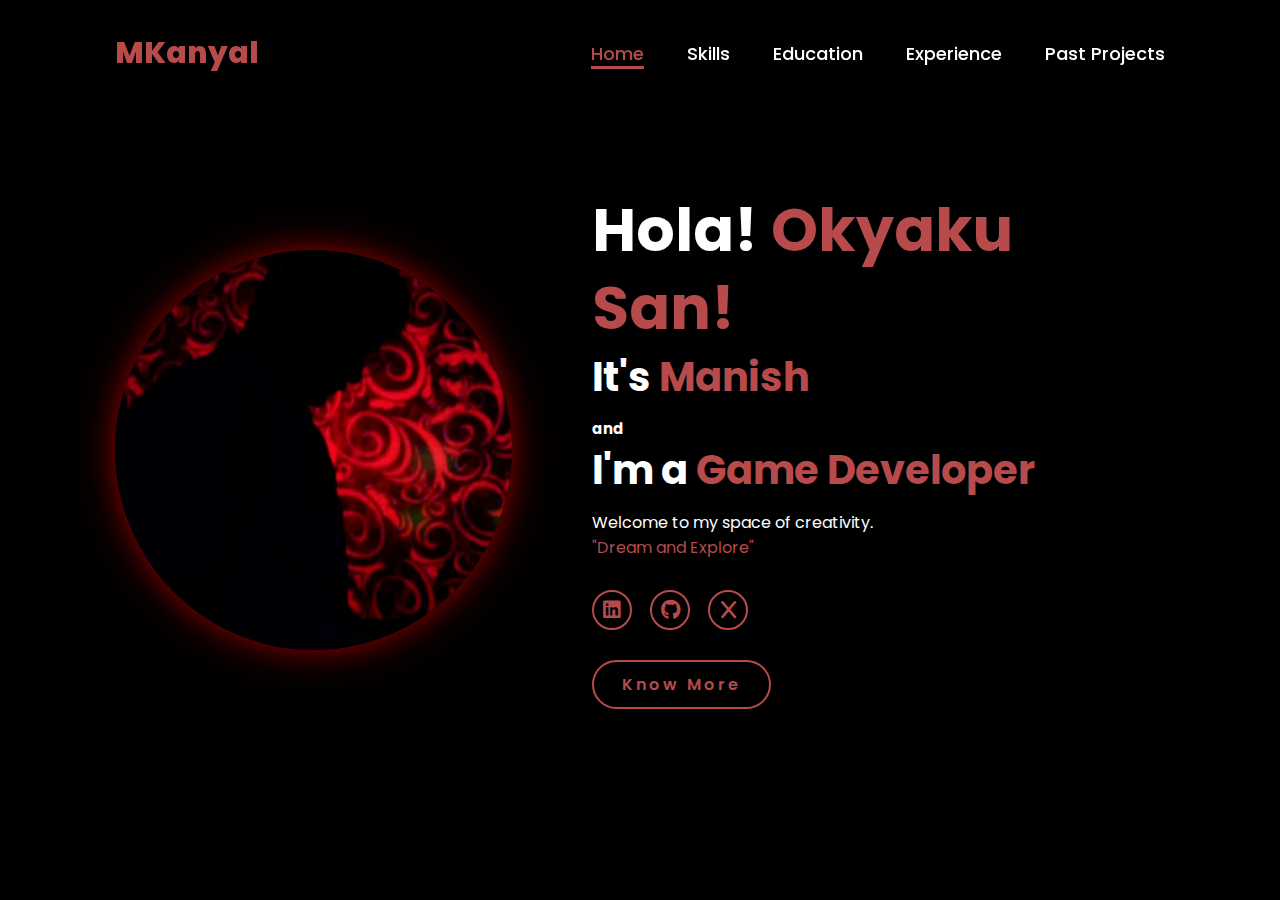
==== index.html @ 4bd6ef36 "Initial commit" ====
<!DOCTYPE html>
<html lang="en">
<head>
    <meta charset="UTF-8">
    <meta name="viewport" content="width=device-width, initial-scale=1.0">
    <link rel="stylesheet" href="https://cdnjs.cloudflare.com/ajax/libs/font-awesome/6.5.2/css/all.min.css">
    <link rel="stylesheet" href="style.css">
    <title>MKanyal</title>
    <style>
        /* Add any additional styles here */
    </style>
</head>
<body>
    <header>
        <a href="#home" class="logo">MKanyal</a> <!-- Updated href for Home -->
        <nav id="navbar">
            <a href="#home" class="active">Home</a> <!-- Updated href for Home -->
            <a href="skill.html">Skills</a>
            <a href="edu.html">Education</a>
            <a href="exp.html">Experience</a>
            <a href="projects.html">Past Projects</a>
        </nav>
        <div class="menu-icon" id="menu-icon" onclick="toggleMenu()">
            <i class="fa fa-bars"></i>
        </div>
    </header>

    <section class="home" id="home">
        <div class="home-img">
            <img src="main.jpg" alt="Profile Image">
        </div>
        <div class="home-content">
            <h1>Hola! <span>Okyaku San!</span></h1>
            <h3>It's <span>Manish</span></h3>
            <h2>and</h2>
            <h3 class="typing-text">I'm a <span></span></h3>
            <p>Welcome to my space of creativity.</p>
            <p><span>"Dream and Explore"</span></p>
            <div class="social-icons">
                <a href="https://www.linkedin.com/in/manish-kanyal-9360512a4" target="_blank"><i class="fa-brands fa-linkedin"></i></a>
                <a href="https://github.com/Drake-MK"><i class="fa-brands fa-github"></i></a>
                <a href="https://x.com/manish_kan13600"><i class="fa-brands fa-x"></i></a>
            </div>
            <a href="#about" class="btn">Know More</a>
        </div>
    </section>

    
    <script>
    function toggleMenu() {
        const navbar = document.getElementById('navbar');
        navbar.classList.toggle('active');
        // Toggle the 'active' class
    }

    // JavaScript for smooth scrolling effect on navbar links
    const navLinks = document.querySelectorAll("nav a");
    navLinks.forEach(link => {
        link.addEventListener("click", function(event) {
            const target = this.getAttribute("href");
            if (target.startsWith("#")) { // Check if the link is for scrolling
                event.preventDefault();
                const targetElement = document.querySelector(target);
                targetElement.scrollIntoView({ behavior: "smooth" });
            }
            // For external links, do nothing (they will navigate normally)
        });
    });
    </script>
</body>
</html>
---- style.css ----
@import url('https://fonts.googleapis.com/css2?family=Poppins:wght@100;200;300;400;500;600&display=swap');

* {
    margin: 0;
    padding: 0;
    box-sizing: border-box;
    text-decoration: none;
    border: none;
    outline: none;
    font-family: 'Poppins', sans-serif;
}

html {
    font-size: 62.5%; /* Base font size for rem units */
}

body {
    width: 100%;
    height: 100vh;
    overflow-x: hidden;
    background-color: black;
    color: white;
}

header {
    margin-top: 20px;
    position: fixed;
    top: 0;
    left: 0;
    width: 100%;
    padding: 1rem 9%;
    background-color: transparent;
    filter: drop-shadow(10px);
    display: flex;
    justify-content: space-between;
    align-items: center;
    z-index: 100;
}

.logo {
    font-size: 3rem;
    color: #b74b4b;
    font-weight: 800;
    cursor: pointer;
    transition: 0.5s ease;
}

.logo:hover {
    transform: scale(1.1);
}

nav a {
    font-size: 1.8rem;
    color: white;
    margin-left: 4rem;
    font-weight: 500;
    transition: 0.3s ease;
    border-bottom: 3px solid transparent;
}

nav a:hover,
nav a.active {
    color: #b74b4b;
    border-bottom: 3px solid #b74b4b;
}

/* Mobile Optimized Navigation */
@media (max-width: 995px) {
    nav {
        position: absolute;
        display: none;
        top: 0;
        right: 0;
        width: 80%; /* EDITABLE: Adjust the width of the mobile menu */
        border-left: 3px solid #b74b4b;
        border-bottom: 3px solid #b74b4b;
        border-bottom-left-radius: 2rem;
        padding: 2rem; /* EDITABLE: Adjust padding for more space */
        background-color: #161616;
    }

    /* Show the navigation when 'active' class is added */
    nav.active {
        display: block;
    }

    nav a {
        display: block;
        font-size: 2.5rem; /* EDITABLE: Increase font size of menu items */
        margin: 4rem 0; /* EDITABLE: Adjust space between menu items */
    }

    nav a:hover,
    nav a.active {
        padding: 1.5rem; /* EDITABLE: Add padding for larger clickable areas */
        border-radius: 0.8rem;
        border-bottom: 0.5rem solid #b74b4b;
    }
}

section {
    min-height: 100vh;
    padding: 5rem 9%;
}

.home {
    display: flex;
    justify-content: center;
    align-items: center;
    gap: 8rem;
    background-color: black;
}

.home .home-content h1 {
    font-size: 6rem;
    font-weight: 700;
    line-height: 1.3;
}

span {
    color: #b74b4b;
}

.home-content h3 {
    font-size: 4rem;
    margin-bottom: 1rem;
    font-weight: 700;
}

.home-content p {
    font-size: 1.6rem;
}

.home-img {
    border-radius: 50%;
}

.home-img img {
    position: relative;
    width: 32vw;
    border-radius: 50%;
    box-shadow: 0 0 25px solid #b74b4b;
    cursor: pointer;
    transition: 0.2s linear;
}

.home-img img:hover {
    font-size: 1.8rem;
    font-weight: 500;
}

/* Social Icons */
.social-icons a {
    display: inline-flex;
    justify-content: center;
    align-items: center;
    width: 4rem;
    height: 4rem;
    background-color: transparent;
    border: 0.2rem solid #b74b4b;
    font-size: 2rem;
    border-radius: 50%;
    margin: 3rem 1.5rem 3rem 0;
    transition: 0.3s ease;
    color: #b74b4b;
}

.social-icons a:hover {
    color: black;
    transform: scale(1.3) translateY(-5px);
    background-color: #b74b4b;
    box-shadow: 0  0 25px #b74b4b;
}


/* Button */
.btn {
    display: inline-block;
    padding: 1rem 2.8rem;
    background-color: black;
    border-radius: 4rem;
    font-size: 4rem;
    color: #b74b4b;
    letter-spacing: 0.3rem;
    font-weight: 600;
    border: 2px solid #b74b4b;
    transition: 0.3s ease;
    cursor: pointer;
}

.btn:hover {
    transform: scale(1.03);
    background-color: #b74b4b;
    color: black;
    box-shadow: 0 0 25px #b74b4b;
}

/* Typing Text */
.typing-text {
    font-size: 3.4rem;
    font-weight: 600;
    min-width: 280px;
}

.typing-text span {
    position: relative;
}

.typing-text span::before {
    content: "Game Developer";
    color: #b74b4b;
    animation: words 20s infinite;
}

.typing-text span::after {
    content: "";
    background-color: black;
    position: absolute;
    width: calc(100% + 8px);
    height: 100%;
    border-left: 3px solid black;
    right: -8;
    animation: cursor 0.6s infinite;
}

/* Animations */
@keyframes cursor {
    to {
        border-left: 3px solid #b74b4b;
    }
}

@keyframes words {
    0%, 20% {
        content: "Game Designer";
    }
    21%, 40% {
        content: "Developer";
    }
    61%, 80% {
        content: "Youtuber";
    }
    81%, 100% {
        content: "Poet";
    }
}

/* Responsive for Smaller Devices */
@media (max-width: 1000px) {
    .home {
        gap: 4rem;
    }

    .home .home-content h1 {
        font-size: 5rem;
    }
}

@media (max-width: 995px) {
    .home {
        flex-direction: column;
        margin: 5rem 4rem;
    }

    .home .home-content h3 {
        font-size: 2.5rem;
    }

    .home-img img {
        width: 70vw;
        margin-top: 4rem;
    }

    .typing-text {
        font-size: 2.4rem; /* Smaller font for typing text */
    }
}

/* Menu Icon Styles */
.menu-icon {
    display: none; /* Hidden by default */
    cursor: pointer;
}

.menu-icon i {
    font-size: 2rem;
    color: #b74b4b;
}

/* Mobile Navigation */
@media (max-width: 768px) {
    nav {
        display: none; /* Hidden by default */
        flex-direction: column; /* Stack nav items */
        width: 100%; /* Full width */
        background-color: black; /* Background color for dropdown */
        position: absolute; /* Position it below the header */
        top: 60px; /* Adjust this according to your header height */
        left: 0;
        z-index: 10; /* Ensure it is above other elements */
    }

    nav.active {
        display: flex; /* Show nav when active */
    }

    .nav-links a {
        margin: 1rem 0; /* Spacing between links */
        font-size: 2rem; /* Larger font size for mobile */
    }

    .menu-icon {
        display: block; /* Show hamburger icon on mobile */
    }
}

/* Base styles */
@import url('https://fonts.googleapis.com/css2?family=Poppins:wght@100;200;300;400;500;600&display=swap');

* {
    margin: 0;
    padding: 0;
    box-sizing: border-box;
    text-decoration: none;
    border: none;
    outline: none;
    font-family: 'Poppins', sans-serif;
}

body {
    width: 100%;
    height: 100vh;
    overflow-x: hidden;
    background-color: black;
    color: white;
}

header {
    margin-top: 20px;
    position: fixed;
    top: 0;
    left: 0;
    width: 100%;
    padding: 1rem 9%;
    background-color: transparent;
    filter: drop-shadow(10px);
    display: flex;
    justify-content: space-between;
    align-items: center;
    z-index: 100;
}

.logo {
    font-size: 3rem;
    color: #b74b4b;
    font-weight: 800;
    cursor: pointer;
    transition: 0.5s ease;
}

nav a {
    font-size: 1.8rem;
    color: white;
    margin-left: 4rem;
    font-weight: 500;
    transition: 0.3s ease;
    border-bottom: 3px solid transparent;
}

nav a:hover,
nav a.active {
    color: #b74b4b;
    border-bottom: 3px solid #b74b4b;
}

section {
    min-height: 100vh;
    padding: 5rem 9%;
}

.home {
    display: flex;
    justify-content: center;
    align-items: center;
    gap: 8rem;
    background-color: black;
}

.home-content h1 {
    font-size: 6rem;
    font-weight: 700;
    line-height: 1.3;
}

.home-content h3 {
    font-size: 4rem;
    margin-bottom: 1rem;
    font-weight: 700;
}

.home-content p {
    font-size: 1.6rem;
}

/* Circular Profile Photo Styles */
.home-img {
    width: 400px; /* Increased size */
    height: 400px; /* Match width for perfect circle */
    border-radius: 50%; /* Makes the container circular */
    overflow: hidden; /* Ensures the image fits within the circle */
    box-shadow: 0 0 25px rgba(139, 0, 0, 0.8), 0 0 50px rgba(139, 0, 0, 0.5); /* Dark red ambient light effect */
    display: flex;
    justify-content: center;
    align-items: center;
    position: relative; /* Positioning for pseudo-elements */
}

.home-img img {
    width: 100%; /* Ensures image covers full width */
    height: 100%; /* Ensures image covers full height */
    object-fit: cover; /* Ensures the image covers the container without distortion */
    transition: transform 0.2s linear; /* Smooth transition for scaling */
}

.home-img img:hover {
    transform: scale(1.1); /* Slightly scale the image on hover */
}

.home-img:hover {
    box-shadow: 0 0 50px rgba(139, 0, 0, 1), 0 0 100px rgba(139, 0, 0, 0.6); /* Stronger dark red ambient light on hover */
}

/* Hidden Class for Scroll Effect */
.hidden {
    opacity: 0;
    transition: opacity 0.5s ease;
}

/* Social Icons */
.social-icons a {
    display: inline-flex;
    justify-content: center;
    align-items: center;
    width: 4rem;
    height: 4rem;
    background-color: transparent;
    border: 0.2rem solid #b74b4b;
    font-size: 2rem;
    border-radius: 50%;
    margin: 3rem 1.5rem 3rem 0;
    transition: 0.3s ease;
    color: #b74b4b;
}

.social-icons a:hover {
    color: black;
    transform: scale(1.3) translateY(-5px);
    background-color: #b74b4b;
    box-shadow: 0  0 25px #b74b4b;
}

/* Button */
.btn {
    display: inline-block;
    padding: 1rem 2.8rem;
    background-color: black;
    border-radius: 4rem;
    font-size: 1.6rem;
    color: #b74b4b;
    letter-spacing: 0.3rem;
    font-weight: 600;
    border: 2px solid #b74b4b;
    transition: 0.3s ease;
    cursor: pointer;
}

.btn:hover {
    transform: scale(1.03);
    background-color: #b74b4b;
    color: black;
    box-shadow: 0 0 25px #b74b4b;
}

/* Typing Text */
.typing-text {
    font-size: 3.4rem;
    font-weight: 600;
    min-width: 280px;
}

.typing-text span {
    position: relative;
}

.typing-text span::before {
    content: "Game Developer";
    color: #b74b4b;
    animation: words 20s infinite;
}

.typing-text span::after {
    content: "";
    background-color: black;
    position: absolute;
    width: calc(100% + 8px);
    height: 100%;
    border-left: 3px solid black;
    right: -8;
    animation: cursor 0.6s infinite;
}

/* Animations */
@keyframes cursor {
    to {
        border-left: 3px solid #b74b4b;
    }
}

@keyframes words {
    0%, 20% {
        content: "Game Designer";
    }
    21%, 40% {
        content: "Developer";
    }
    61%, 80% {
        content: "Youtuber";
    }
    81%, 100% {
        content: "Poet";
    }
}

/* Responsive for Smaller Devices */
@media (max-width: 1000px) {
    .home {
        gap: 4rem;
    }

    .home .home-content h1 {
        font-size: 5rem;
    }
}

@media (max-width: 995px) {
    .home {
        flex-direction: column;
        margin: 5rem 4rem;
    }

    .home .home-content h3 {
        font-size: 2.5rem;
    }

    .home-img img {
        width: 70vw;
        margin-top: 4rem;
    }

    .typing-text {
        font-size: 2.4rem; /* Smaller font for typing text */
    }
}
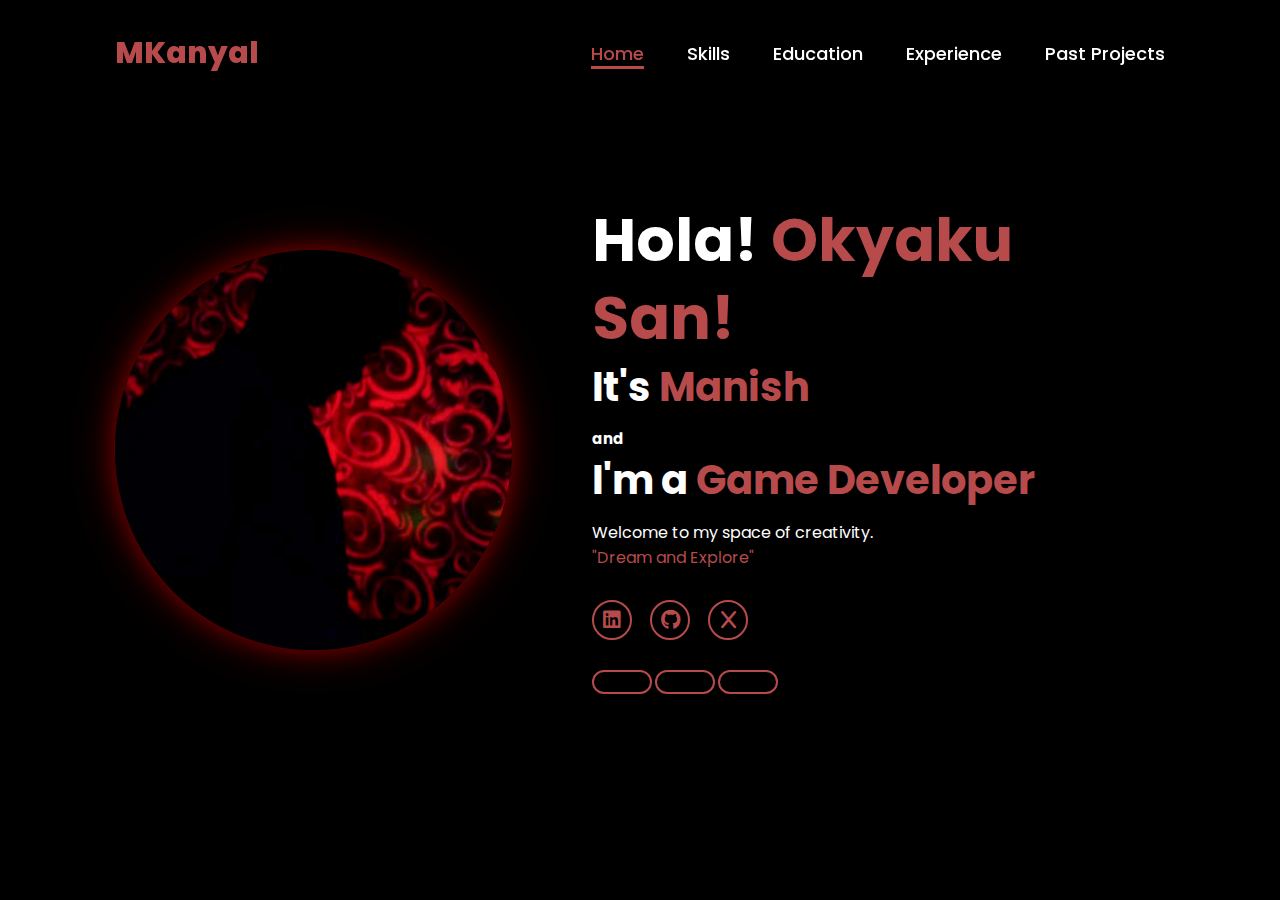
==== commit c43deee8: "Skills" ====
--- a/index.html
+++ b/index.html
@@ -15,10 +15,10 @@
         <a href="#home" class="logo">MKanyal</a> <!-- Updated href for Home -->
         <nav id="navbar">
             <a href="#home" class="active">Home</a> <!-- Updated href for Home -->
-            <a href="skill.html">Skills</a>
+            <a href="skill/skill.html">Skills</a>
             <a href="edu.html">Education</a>
-            <a href="exp.html">Experience</a>
-            <a href="projects.html">Past Projects</a>
+            <a href="exprience/exp.html">Experience</a>
+            <a href="project/projects.html">Past Projects</a>
         </nav>
         <div class="menu-icon" id="menu-icon" onclick="toggleMenu()">
             <i class="fa fa-bars"></i>
@@ -41,7 +41,9 @@
                 <a href="https://github.com/Drake-MK"><i class="fa-brands fa-github"></i></a>
                 <a href="https://x.com/manish_kan13600"><i class="fa-brands fa-x"></i></a>
             </div>
-            <a href="#about" class="btn">Know More</a>
+            <a href="#about" class="btn"></a>
+            <a href="#about" class="btn"></a>
+            <a href="#about" class="btn"></a>
         </div>
     </section>
 
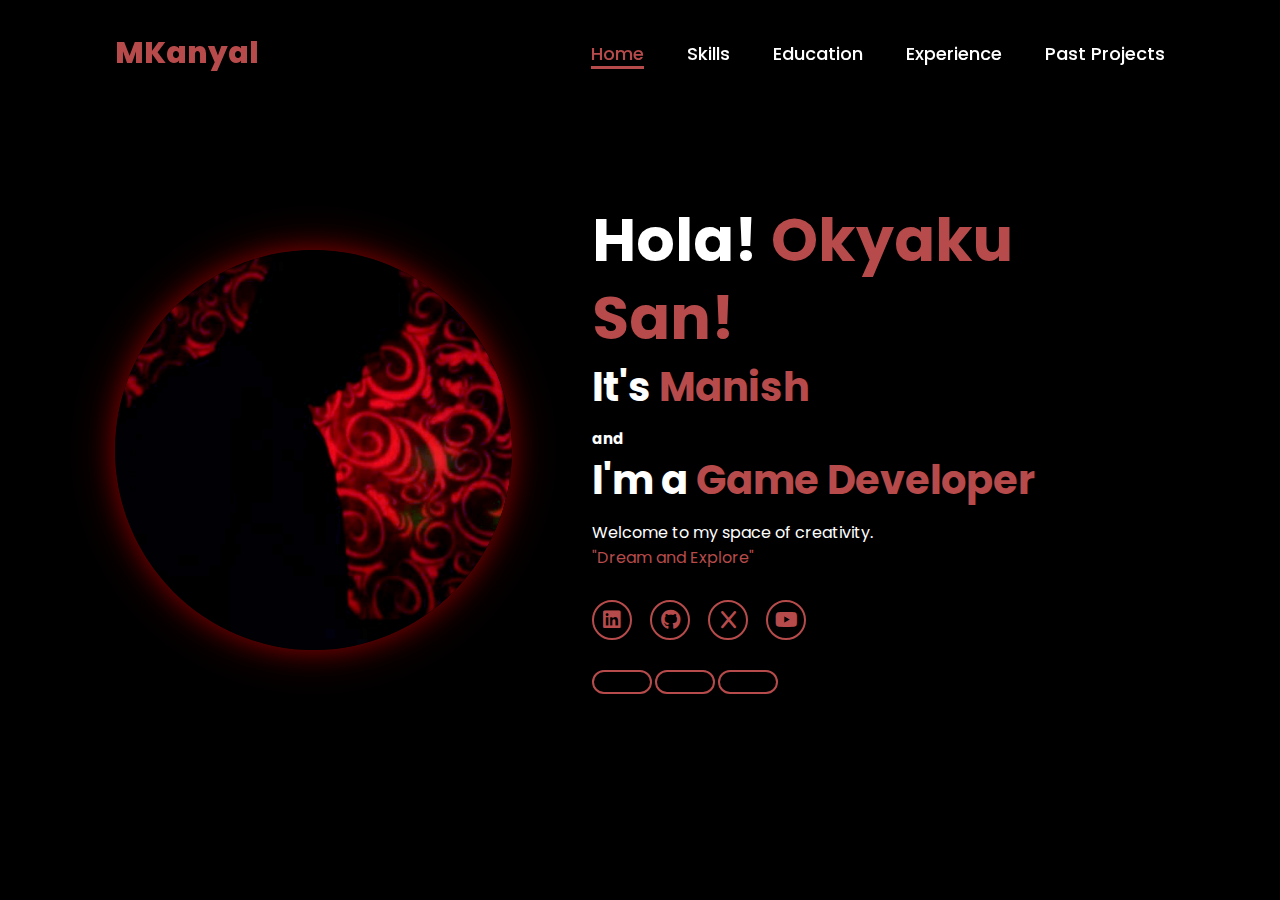
==== commit 40990ac4: "updated youtube account" ====
--- a/index.html
+++ b/index.html
@@ -40,6 +40,7 @@
                 <a href="https://www.linkedin.com/in/manish-kanyal-9360512a4" target="_blank"><i class="fa-brands fa-linkedin"></i></a>
                 <a href="https://github.com/Drake-MK"><i class="fa-brands fa-github"></i></a>
                 <a href="https://x.com/manish_kan13600"><i class="fa-brands fa-x"></i></a>
+                <a href="https://www.youtube.com/@DampDevs"><i class="fa-brands fa-youtube"></i></a>
             </div>
             <a href="#about" class="btn"></a>
             <a href="#about" class="btn"></a>
